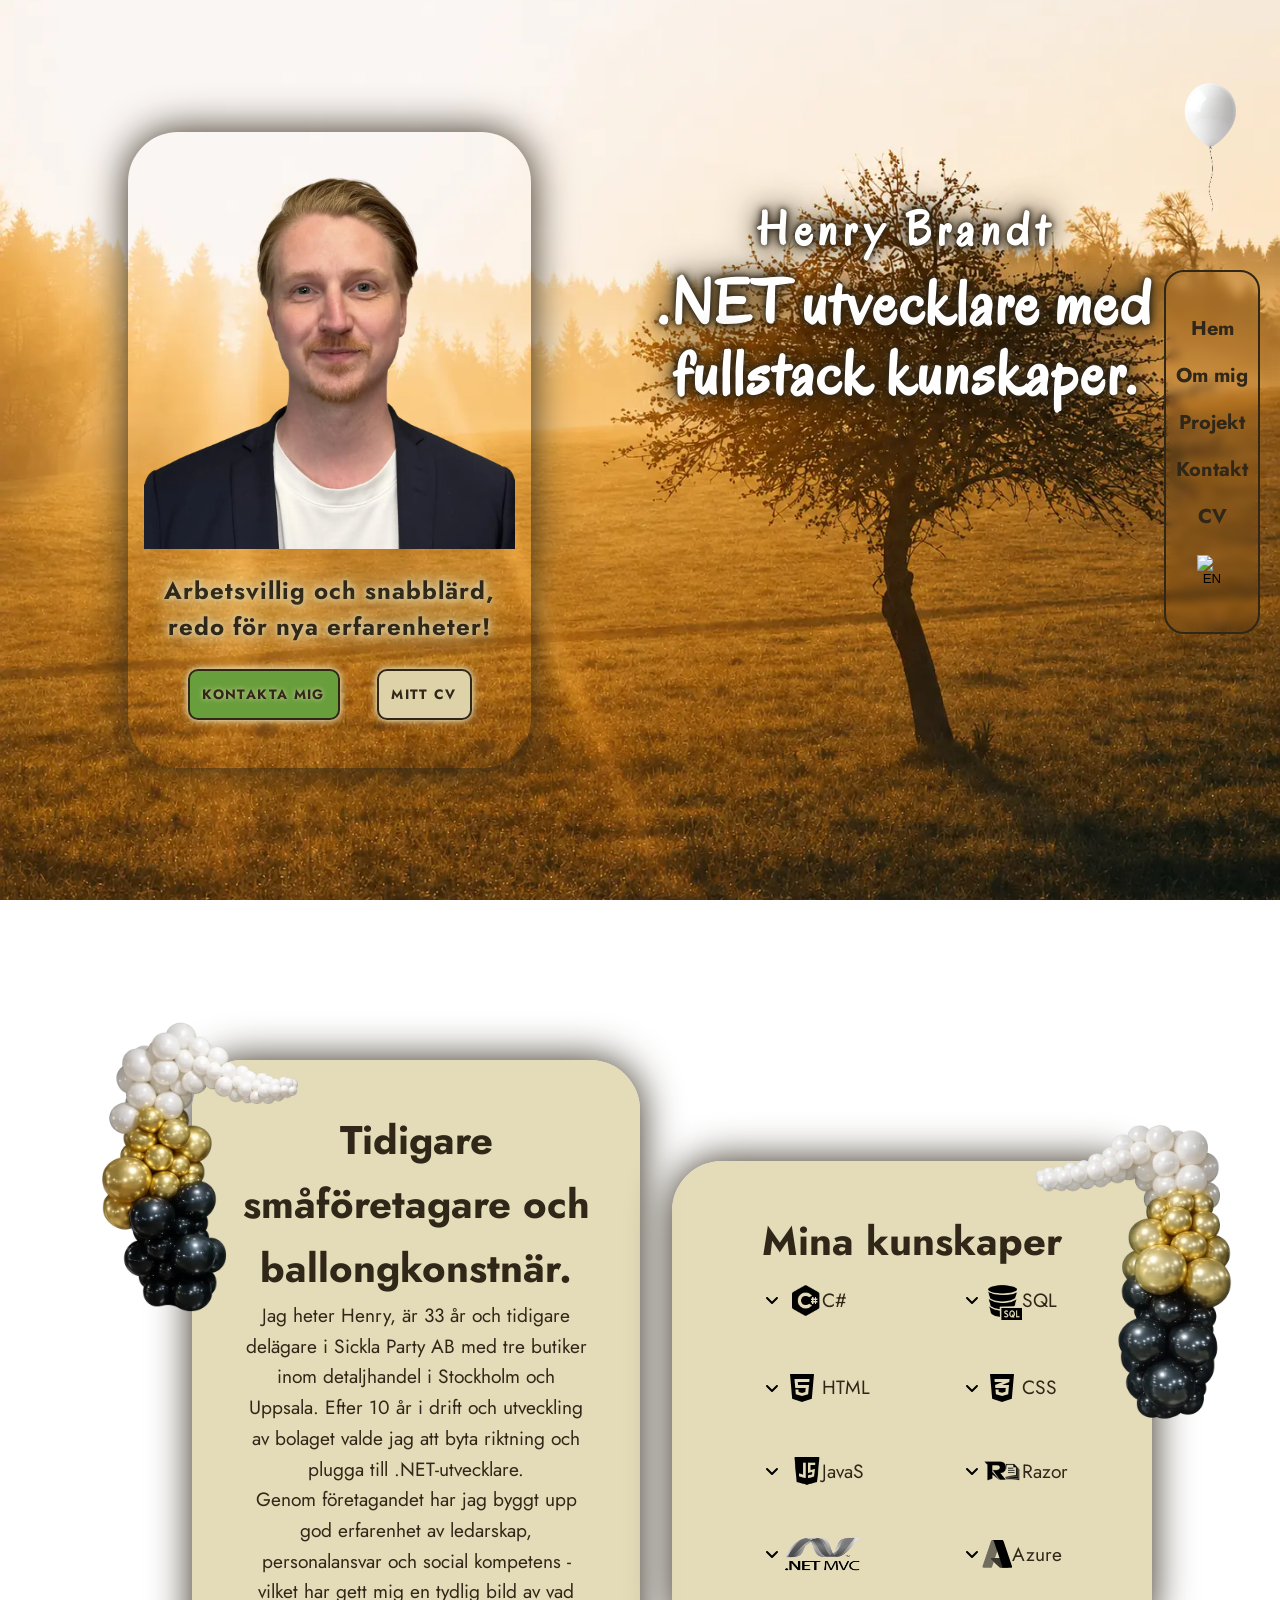
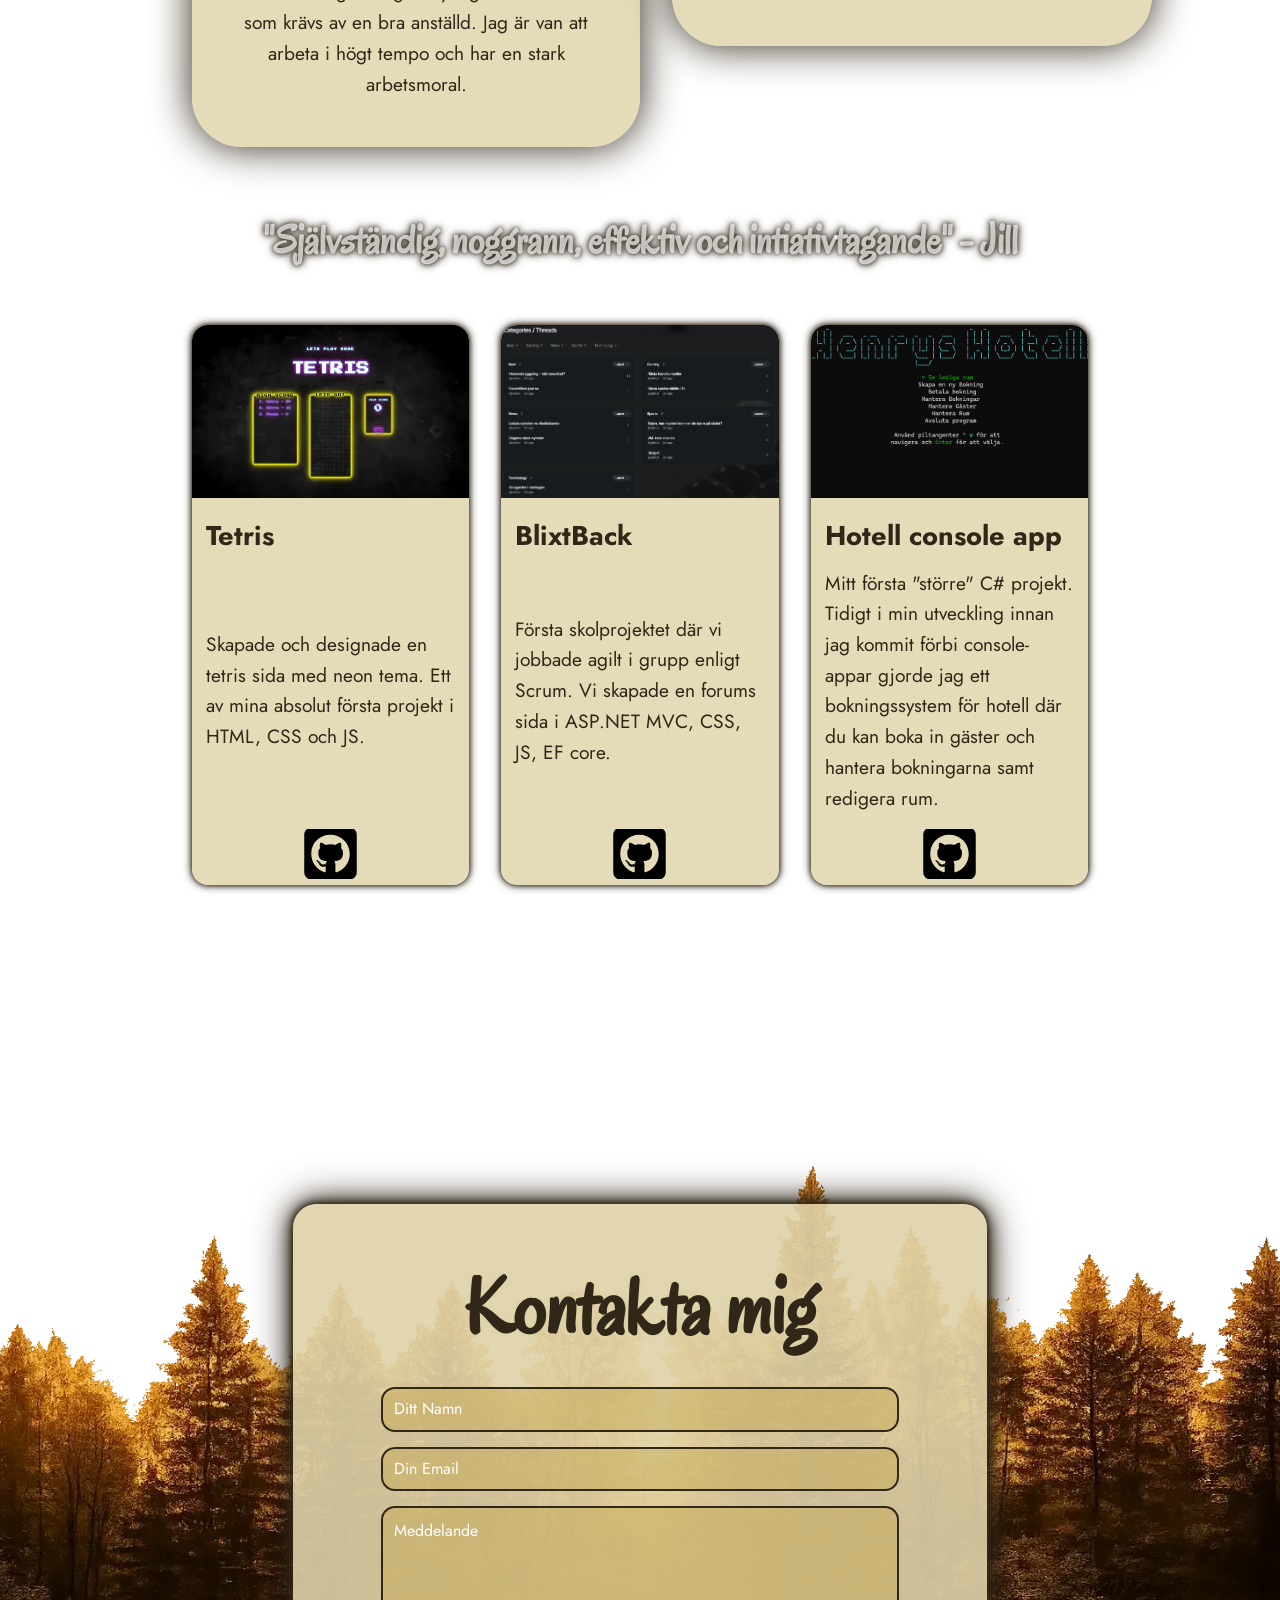
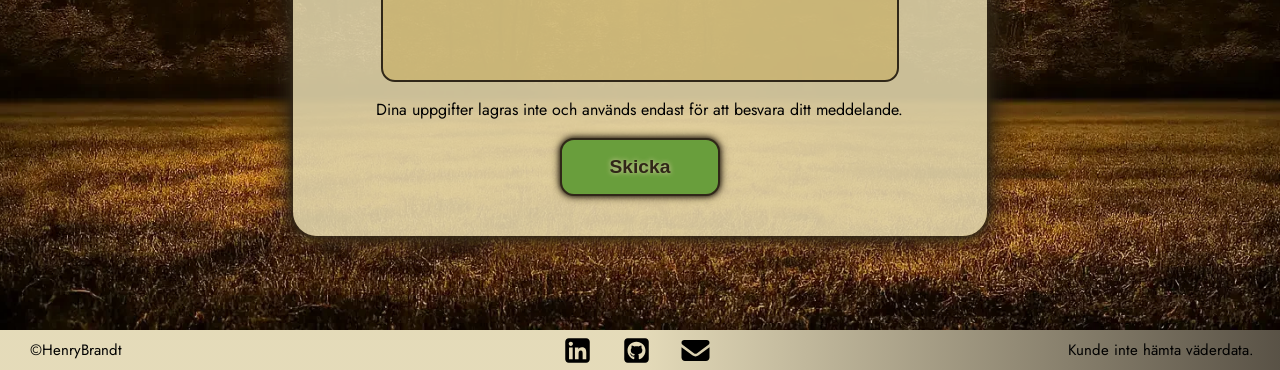
==== index.html @ e807cd8d "Feat(Projects) Add new project to the project site" ====
<!doctype html>
<html lang="en">
  <head>
    <meta charset="UTF-8" />
    <meta name="viewport" content="width=device-width, initial-scale=1.0" />
    <title>PortfolioHenryBrandt</title>
    <meta
      name="description"
      content="Webbportfolio för Henry Brandt. Här hittar du mina kunskaper inom webbutveckling, tidigare projekt, mitt CV samt ett kontaktformulär."
    />
    <link rel="preconnect" href="https://fonts.googleapis.com" />
    <link rel="preconnect" href="https://fonts.gstatic.com" crossorigin />
    <link
      rel="preload"
      as="style"
      href="https://fonts.googleapis.com/css2?family=Jost:ital,wght@0,400;0,700&family=Oregano&display=swap"
      onload="
        this.onload = null;
        this.rel = 'stylesheet';
      "
    />
    <noscript>
      <link
        href="https://fonts.googleapis.com/css2?family=Jost:ital,wght@0,400;0,700&family=Oregano&display=swap"
        rel="stylesheet"
      />
    </noscript>

    <link rel="stylesheet" href="style.css" />
  </head>
  <body>
    <!-- ======================navbar=========== -->
    <header>
      <nav class="navbar">
        <button class="hamburger" id="hamburger">
          <span></span>
          <span></span>
          <span></span>
        </button>
        <ul class="nav-links" id="nav-links">
          <li><a href="#hero" data-i18n="nav-home">Hem</a></li>
          <li><a href="#about" data-i18n="nav-about">Om mig</a></li>
          <li><a href="#projects" data-i18n="nav-projects">Projekt</a></li>
          <li><a href="#contact-me" data-i18n="nav-contact">Kontakt</a></li>
          <li><a href="resume.html" data-i18n="nav-cv">CV</a></li>
          <li>
            <button id="lang-btn">
              <img id="lang-icon" src="Images/uk.svg" alt="EN" />
            </button>
          </li>
        </ul>
      </nav>
    </header>
    <!-- =========================hero=============== -->
    <main>
      <div class="hero-container" id="hero">
        <div class="hero-left">
          <div class="profile-card">
            <img
              class="profile-pic"
              src="Images/profilbildRB.webp"
              alt="PictureOfMe"
            />

            <h3 class="profile-text" data-i18n="profile-text-1">
              Arbetsvillig och snabblärd,
            </h3>
            <h3 class="profile-text" data-i18n="profile-text-2">
              redo för nya erfarenheter!
            </h3>
            <div class="buttons">
              <a
                href="#contact-me"
                class="btn"
                id="contact-btn"
                data-i18n="contact-btn"
                >Kontakta mig</a
              >
              <a href="resume.html" class="btn" id="more" data-i18n="cv-btn"
                >Mitt CV</a
              >
            </div>
          </div>
        </div>

        <div class="hero-right">
          <div class="overlay-hero">
            <h2 class="hero-name">Henry Brandt</h2>
            <h1 class="hero-header" data-i18n="hero-header">
              .NET utvecklare med fullstack kunskaper.
            </h1>
            <img
              class="moving-pic"
              src="Images/whiteballoon.webp"
              alt="flying parachutte cat"
            />
          </div>
        </div>
      </div>

      <!-- ==============about================ -->
      <section id="about">
        <div class="top-row">
          <div class="left-about">
            <div class="about-container">
              <img
                src="Images/organicnewleft.webp"
                alt="Organic Båge"
                class="about-left-img"
              />

              <h2 class="about-header" data-i18n="about-header">
                Tidigare småföretagare och ballongkonstnär.
              </h2>
              <p class="about-text" data-i18n="about-text-1">
                Jag heter Henry, är 33 år och tidigare delägare i Sickla Party
                AB med tre butiker inom detaljhandel i Stockholm och Uppsala.
                Efter 10 år i drift och utveckling av bolaget valde jag att byta
                riktning och plugga till .NET-utvecklare.
              </p>
              <p class="about-text" data-i18n="about-text-2">
                Genom företagandet har jag byggt upp god erfarenhet av
                ledarskap, personalansvar och social kompetens - vilket har gett
                mig en tydlig bild av vad som krävs av en bra anställd. Jag är
                van att arbeta i högt tempo och har en stark arbetsmoral.
              </p>
            </div>
          </div>
          <div class="right-about">
            <div class="about-container-skills">
              <img
                src="Images/orgnicnewright.webp"
                alt="Organic Båge"
                class="about-right-img"
              />
              <h2 class="about-header" data-i18n="skills-header">
                Mina kunskaper
              </h2>
              <ul class="areas-list">
                <li>
                  <a href="#" data-target="Csharp">
                    <img
                      src="Images/angle-down-solid-full.svg"
                      alt="angel down arrow"
                      class="arrow-icon"
                    />
                    <img
                      src="Images/icons8-c-sharp-logo-100.png"
                      alt="C#-logo"
                    />
                    <span>C#</span></a
                  >
                </li>
                <li>
                  <a href="#" data-target="SQL">
                    <img
                      src="Images/angle-down-solid-full.svg"
                      alt="angel down arrow"
                      class="arrow-icon"
                    />
                    <img src="Images/icons8-sql-64.png" alt="SQL-logo" />
                    <span>SQL</span>
                  </a>
                </li>
                <li>
                  <a href="#" data-target="HTML">
                    <img
                      src="Images/angle-down-solid-full.svg"
                      alt="angel down arrow"
                      class="arrow-icon"
                    />
                    <img
                      src="Images/html5-brands-solid-full.svg"
                      alt="HTML-logo"
                      class="logo"
                    />
                    <span>HTML</span>
                  </a>
                </li>
                <li>
                  <a href="#" data-target="CSS">
                    <img
                      src="Images/angle-down-solid-full.svg"
                      alt="angel down arrow"
                      class="arrow-icon"
                    />
                    <img
                      src="Images/css3-alt-brands-solid-full.svg"
                      alt="CSS-logo"
                      class="logo"
                    />
                    <span>CSS</span>
                  </a>
                </li>
                <li>
                  <a href="#" data-target="JS">
                    <img
                      src="Images/angle-down-solid-full.svg"
                      alt="angel down arrow"
                      class="arrow-icon"
                    />
                    <img src="Images/icons8-javascript-100.png" alt="JS-logo" />
                    <span>JavaS</span>
                  </a>
                </li>
                <li>
                  <a href="#" data-target="RazorPages">
                    <img
                      src="Images/angle-down-solid-full.svg"
                      alt="angel down arrow"
                      class="arrow-icon"
                    />
                    <img
                      src="Images/RazorPagesIcon.webp"
                      alt="RazorPages-logo"
                    />
                    <span>Razor</span>
                  </a>
                </li>
                <li>
                  <a href="#" data-target="MVC">
                    <img
                      src="Images/angle-down-solid-full.svg"
                      alt="angel down arrow"
                      class="arrow-icon"
                    />
                    <img
                      src="Images/MVCbwrb.png"
                      alt="MVC-logo"
                      class="logo"
                      id="MVC"
                    />
                    <span></span>
                  </a>
                </li>
                <li>
                  <a href="#" data-target="Azure">
                    <img
                      src="Images/angle-down-solid-full.svg"
                      alt="angel down arrow"
                      class="arrow-icon"
                    />
                    <img src="Images/azure.svg" alt="Azure-logo" />
                    <span>Azure</span>
                  </a>
                </li>
              </ul>
              <div class="info-display"></div>
            </div>
          </div>
        </div>
        <div class="bottom-about">
          <h2 class="testamonials">
            "Självständig, noggrann, effektiv och intiativtagande" - Jill
          </h2>
        </div>
      </section>
      <!-- ========project====== -->

      <section id="projects">
        <div class="projects-grid">
          <div class="project-card">
            <img src="Images/tetris-site.webp" alt="Bild på tetrisapp" />
            <div class="project-info">
              <h3>Tetris</h3>
              <p data-i18n="project-tetris">
                Skapade och designade en tetris sida med neon tema. Ett av mina
                absolut första projekt i HTML, CSS och JS.
              </p>
              <a
                href="https://github.com/HenryBrandt-lgtm/Tetris"
                target="_blank"
                class="card-icon"
                ><img src="Images/git.svg" alt="gitHub Icon"
              /></a>
            </div>
          </div>

          <div class="project-card">
            <img src="Images/BB.png" alt="Projekt 2" />
            <div class="project-info">
              <h3>BlixtBack</h3>
              <p>
                Första skolprojektet där vi jobbade agilt i grupp enligt Scrum.
                Vi skapade en forums sida i ASP.NET MVC, CSS, JS, EF core.
              </p>
              <a
                href="https://github.com/HenryBrandt-lgtm/BlixthackByMordor"
                target="_blank"
                class="card-icon"
                ><img src="Images/git.svg" alt="gitHub Icon"
              /></a>
            </div>
          </div>

          <div class="project-card">
            <img src="Images/HotelHenry.png" alt="Projekt 3" />
            <div class="project-info">
              <h3>Hotell console app</h3>
              <p>
                Mitt första "större" C# projekt. Tidigt i min utveckling innan
                jag kommit förbi console-appar gjorde jag ett bokningssystem för
                hotell där du kan boka in gäster och hantera bokningarna samt
                redigera rum.
              </p>
              <a
                href="https://github.com/HenryBrandt-lgtm/HotelAppHenryBrandt"
                target="_blank"
                class="card-icon"
                ><img src="Images/git.svg" alt="gitHub Icon"
              /></a>
            </div>
          </div>
        </div>
      </section>

      <!-- ========contact================ -->
      <section id="contact-me">
        <div class="contact-container">
          <form
            action="https://formsubmit.co/628b994dd02f0f2e605fde5d60cd582c"
            method="POST"
          >
            <h2 data-i18n="contact-header">Kontakta mig</h2>
            <input
              type="text"
              name="name"
              data-i18n-placeholder="placeholder-name"
              placeholder="Ditt Namn"
              pattern="[A-Za-zÅÄÖåäö\s]+"
              title="Namnet får bara innehålla bokstäver"
              required
            />
            <input
              type="email"
              name="email"
              data-i18n-placeholder="placeholder-email"
              placeholder="Din Email"
              required
            />
            <textarea
              rows="5"
              name="Message"
              data-i18n-placeholder="placeholder-message"
              placeholder="Meddelande"
              required
            ></textarea>
            <p class="gdpr-text" data-i18n="gdpr-text">
              Dina uppgifter lagras inte och används endast för att besvara ditt
              meddelande.
            </p>
            <button type="submit" id="send-email" data-i18n="send-btn">
              Skicka
            </button>
          </form>
        </div>
      </section>
    </main>
    <!-- ====================footer================ -->
    <footer class="footer" id="site-footer">
      <p>©HenryBrandt</p>
      <div class="footer-links">
        <a
          href="https://www.linkedin.com/in/henry-brandt-07032629a"
          target="_blank"
        >
          <img
            src="Images/linkedIn.svg"
            class="footer-icon"
            alt="linedIn Icon"
          />
        </a>
        <a
          href="https://github.com/HenryBrandt-lgtm"
          class="footer-icon"
          target="_blank"
        >
          <img src="Images/git.svg" alt="gitHub Icon" />
        </a>
        <a href="#contact-me">
          <img src="Images/mail.svg" class="footer-icon" alt="Mail Icon" />
        </a>
      </div>
      <div class="weather-stuff"></div>
    </footer>
    <script src="translations.js" defer></script>
    <script src="app.js" defer></script>
  </body>
</html>
---- style.css ----
*::before,
*::after {
  -webkit-box-sizing: border-box;
  box-sizing: border-box;
}
html {
  scroll-behavior: smooth;
  overflow-x: hidden;
}
body {
  margin: 0;
  padding: 0;
  line-height: 1.6;
  overflow-x: hidden;
}

img {
  max-width: 100%;
  display: block;
}

h1,
h2,
h3,
h4,
h5,
h6,
p {
  margin: 0;
  padding: 0;
}
:root {
  --brown: #302718;
  --brown-rgb: 48, 39, 24;
  --gold: #c7ab59;
  --gold-rgb: 199, 171, 89;
  --beigeGold: #ded2a8;
  --beigeGold-rgb: 222, 210, 168;
  --white: #ffffff;
  --green: #699e3c;
}
body {
  font-family: "jost", "Century Gothic", AppleGothic, sans-serif;
  background: transparent;
  background-image: url("Images/HeroTree.webp");
  background-size: cover;
  background-attachment: fixed;
  background-position: center;
}

.hero-container {
  display: flex;
  height: 100vh;
}

.hero-left {
  width: 35%;
  display: flex;
  flex-direction: column;
  align-items: center;
  justify-content: center;
  padding-left: 10%;
  text-align: center;
}
.profile-card {
  background: transparent;
  box-shadow: 0 0 40px var(--brown);
  width: auto;
  border-radius: 50px;
  padding: 1rem;
  z-index: 2;
}

.hero-right {
  width: 65%;
  display: flex;
  align-items: flex-start;
  justify-content: center;
  padding-top: 15%;
}
.overlay-hero {
  color: var(--white);
  text-align: center;
  z-index: 2;
  width: 540px;
}
.moving-pic {
  width: 60px;
  position: fixed;
  top: 60px;
  right: 20px;
  z-index: 0;
}
.hero-header {
  position: relative;
  z-index: 2;
  color: var(--white);
  font-size: 4rem;
  margin-bottom: 1.5rem;
  letter-spacing: 2px;
  line-height: 1.1;
  text-shadow:
    0 0 5px var(--brown),
    0 0 10px var(--brown),
    0 0 20px var(--brown),
    0 0 40px var(--brown);
  font-family: "Oregano", cursive;
}

.hero-name {
  font-size: 3rem;
  letter-spacing: 2px;
  color: var(--white);
  text-shadow:
    0 0 5px var(--brown),
    0 0 10px var(--brown),
    0 0 20px var(--brown),
    0 0 40px var(--brown);
  font-family: "Oregano", cursive;
  letter-spacing: 0.4rem;
}
.profile-text {
  font-size: 1.5rem;
  color: var(--brown);
  letter-spacing: 1px;
  line-height: 1.5;
  text-shadow:
    0 0 5px var(--beigeGold),
    0 0 10px var(--beigeGold),
    0 0 20px var(--beigeGold),
    0 0 40px var(--beigeGold);
}

.profile-pic {
  width: 400px;
  height: auto;
  margin: 0 auto;
  margin-bottom: 1.5rem;
}
.btn {
  background: transparent;
  border: 2px solid var(--brown);
  color: var(--brown);
  background-color: var(--beigeGold);
  font-size: 0.85rem;
  font-weight: bold;
  letter-spacing: 0.1em;
  text-transform: uppercase;
  display: inline-block;
  padding: 0.8rem 0.8rem;
  border-radius: 10px;
  cursor: pointer;
  margin: 1rem;
  margin-top: 1.5rem;
  margin-bottom: 2rem;
  transition:
    background 0.8s,
    color 0.3s;
  box-shadow:
    0 0 5px var(--beigeGold),
    0 0 10px var(--beigeGold);
  text-decoration: none;
}
#contact-btn,
#download-btn {
  background-color: var(--green);
  color: var(--brown);
  text-shadow: 0 0 5px var(--beigeGold);
}
#contact-btn:hover,
#download-btn:hover {
  background: var(--brown);
  color: var(--beigeGold);
}
.btn:hover {
  background: var(--brown);
  color: var(--beigeGold);
  transform: translateY(-3px);
  box-shadow: 0 10px 25px var(--gold);
}

@media (max-width: 1024px) {
  .hero-container {
    flex-direction: column-reverse;
    height: auto;
    padding-top: 80px;
    align-items: center;
  }

  .hero-left,
  .hero-right {
    padding: 0;
    justify-content: center;
    align-items: center;
  }

  .hero-right {
    padding-top: 2rem;
  }

  .overlay-hero {
    width: 100%;
  }
}
@media (max-width: 480px) {
  .hero-container {
    flex-direction: column-reverse;
    height: auto;
    padding-top: 1rem;
    align-items: center;
  }

  .hero-left,
  .hero-right {
    width: 80%;
    padding: 0;
    justify-content: center;
    align-items: center;
  }

  .hero-right {
    padding-top: 2rem;
  }

  .overlay-hero {
    width: 100%;
  }

  .hero-header {
    font-size: 2.5rem;
  }

  .hero-name {
    font-size: 2rem;
  }

  .profile-pic {
    width: auto;
  }
  .profile-text {
    font-size: 1.1rem;
  }

  .moving-pic {
    display: none;
  }
  .btn {
    margin-bottom: 0.2rem;
  }
}

/* ===========navbar============ */

.navbar {
  position: fixed;
  top: 30vh;
  right: 20px;
  transform: none;
  width: auto;

  display: flex;
  flex-direction: column;
  justify-content: center;
  align-items: center;
  gap: 15px;

  padding: 20px 5px;
  z-index: 5;

  background: transparent;
  backdrop-filter: blur(5px);
  border-radius: 20px;
  border: 2px solid var(--brown);
}

.nav-links {
  list-style: none;
  display: flex;
  flex-direction: column;
  align-items: center;
  gap: 15px;
  padding: 5px;
}

.nav-links a {
  color: var(--brown);
  text-decoration: none;
  font-weight: bold;
  font-size: 20px;
  transition: 0.5s;
}

.nav-links a:hover,
#lang-btn:hover {
  color: var(--green);
}

.navbar.scrolled {
  background: rgba(var(--beigeGold-rgb), 0.6);
}

#lang-btn {
  background-color: transparent;
  border: none;
  cursor: pointer;
}
.hamburger {
  display: none;
  flex-direction: column;
  gap: 5px;
  background: none;
  border: none;
  cursor: pointer;
  padding: 5px;
}

.hamburger span {
  display: block;
  width: 25px;
  height: 3px;
  background: var(--brown);
  border-radius: 3px;
}
#lang-icon {
  margin-top: 6px;
  width: 30px;
}

@media (max-width: 1100px) {
  .hamburger {
    display: flex;
  }
  .navbar {
    padding: 10px 20px;
    width: 5%;
    top: 10px;
    left: auto;
    right: 10px;
    transform: none;
  }
  .nav-links {
    display: none;
    align-items: center;
    flex-direction: column;
    position: absolute;
    top: 30px;
    right: 0;
    width: 80px;
    font-weight: bold;
    background: rgba(var(--beigeGold-rgb), 1);
    padding: 15px;
    border-radius: 25px;
    border: 2px solid var(--brown);
    gap: 5px;
  }
  #lang-icon {
    margin-top: 0;
  }

  .nav-links.open {
    display: flex;
  }
}
/* =========about ======== */

#about {
  height: 100vh;
  display: flex;
  flex-direction: column;
  color: var(--brown);
}
.top-row {
  display: flex;
  align-items: flex-start;
  height: auto;
  margin-top: 10rem;
}
.bottom-about {
  height: 10vh;
  display: flex;
  align-items: center;
  justify-content: center;
  text-align: center;
}
.about-header {
  font-size: 2.5rem;
}

#about p {
  font-size: 1.2rem;
}
.left-about {
  padding-left: 15%;
  width: 40%;
  display: flex;
  flex-direction: column;
  align-items: center;
  justify-content: center;
  text-align: center;
  height: auto;
}
.right-about {
  padding-right: 10%;
  padding-left: 2rem;
  width: 40%;
  display: flex;
  flex-direction: column;
  align-items: center;
  justify-content: center;
  text-align: center;
  height: 100%;
}
.about-container {
  background: rgba(var(--beigeGold-rgb), 0.8);
  box-shadow: 0 0 40px var(--brown);
  width: 100%;
  border-radius: 50px;
  padding: 3rem;
  z-index: 2;
  position: relative;
  height: 100%;
  box-sizing: border-box;
  max-height: auto;
}
.about-left-img {
  position: absolute;
  left: -90px;
  top: -40px;
  width: 200px;
}
.about-container-skills {
  background: rgba(var(--beigeGold-rgb), 0.8);
  box-shadow: 0 0 40px var(--brown);
  width: 30rem;
  border-radius: 50px;
  padding: 3rem;
  z-index: 2;
  position: relative;
  box-sizing: border-box;
}
.about-container,
.about-container-skills {
  box-sizing: border-box;
}
.about-container-skills.about-container-skills .about-right-img {
  position: absolute;
  right: -80px;
  top: -40px;
  width: 200px;
}
#MVC {
  width: 500px;
}

.info-box {
  display: none;
}
.info-display {
  font-size: 1.3rem;
}
.right-about a {
  text-decoration: none;
  color: var(--brown);
  font-size: larger;
  display: flex;
  align-items: center;
  justify-content: flex-start;
  width: 100px;
  text-align: left;
  padding: 0.5rem;
}
.right-about img {
  width: 40px;
}
.areas-list {
  list-style: none;
  padding: 0;
  margin: 0 auto;
  display: grid;
  grid-template-columns: repeat(2, 1fr);
  gap: 1rem;
  width: 100%;
}

.areas-list li {
  display: flex;
  justify-content: center;
  margin-bottom: 1rem;
}
.right-about .logo {
  width: 40px;
  height: 40px;
  margin-left: 0;
}
.right-about .arrow-icon {
  width: 20px;
  height: 20px;
  transition: transform 0.3s ease;
}
.flipped {
  transform: rotate(180deg);
}
.testamonials {
  margin-top: 6rem;
  font-size: 2.5rem;
  color: rgba(255, 255, 255, 0.692);
  font-family: "Oregano", cursive;
  text-shadow:
    0 0 5px var(--brown),
    0 0 10px var(--brown);
  transition: opacity 1.5s ease;
}
@media (min-width: 1440px) {
  .about-header {
    font-size: 2.5rem;
  }
  #about p {
    font-size: 1.2rem;
  }
  .testamonials {
    font-size: 3rem;
  }
}

@media (min-width: 1920px) {
  .about-header {
    font-size: 3rem;
  }
  #about p {
    font-size: 1.4rem;
  }
  .testamonials {
    font-size: 3rem;
  }
}

@media (max-width: 1024px) {
  #about {
    flex-direction: column;
    height: auto;
    padding-top: 0;
    align-items: center;
  }
  .top-row {
    flex-direction: column;
    align-items: center;
    height: auto;
    width: 80%;
    margin-top: 0;
  }

  .left-about,
  .right-about {
    width: 80%;
    height: auto;
    padding: 0;
    margin-top: 2rem;
    margin-bottom: 2rem;
  }
}

@media (max-width: 480px) {
  #about {
    height: auto;
    padding-top: 40px;
  }
  .top-row {
    display: flex;
    flex-direction: column;
  }
  .about-header {
    font-size: 2rem;
  }
  .left-about,
  .right-about {
    padding: 0;
    margin-bottom: 2rem;
    padding: 0;
    box-sizing: border-box;
  }

  .about-left-img,
  .about-right-img {
    display: none;
  }
  .testamonials {
    margin-top: 1rem;
    font-size: 2.5rem;
  }
  @media (max-width: 480px) {
    .about-container,
    .about-container-skills {
      max-height: none;
      padding: 1.5rem;
    }
  }
}

/* ========projects============ */
#projects {
  min-height: 90vh;
  display: flex;
  align-items: center;
  padding-bottom: 20px;
}
.projects-grid {
  width: 70%;
  margin: 0 auto;
  display: grid;
  grid-template-columns: repeat(3, 1fr);
  gap: 2rem;
  z-index: 2;
}

.project-card {
  border-radius: 16px;
  overflow: hidden;
  background: rgba(var(--beigeGold-rgb), 0.8);
  box-shadow:
    0 0 5px var(--brown),
    0 0 10px var(--brown);
  display: flex;
  flex-direction: column;
  height: 100%;
}
.project-card img {
  width: 100%;
  aspect-ratio: 16 / 10;
  display: block;

  object-fit: cover;
  margin: 0 auto;
}
.card-icon {
  display: inline-block;
  padding: 6px;
  transition:
    transform 0.3s ease,
    filter 0.3s ease;
}
.card-icon img {
  width: 75px;
  height: 50px;
}
.card-icon:hover {
  transform: translateY(-4px);
  filter: drop-shadow(0 0 6px var(--green));
}

.project-info {
  padding-top: 1rem;
  width: 90%;
  display: flex;
  flex-direction: column;
  gap: 0.6rem;
  margin: 0 auto;
  flex-grow: 1;
  justify-content: space-between;
}

.project-info h3 {
  color: var(--brown);
  font-size: 1.7rem;
}
.project-info a {
  align-self: center;
  text-align: center;
  width: auto;
  font-size: 0.8rem;
}

.project-info p {
  color: var(--brown);
  font-size: 1.2rem;
}

@media (max-width: 1024px) {
  .projects-grid {
    width: 80%;
    grid-template-columns: repeat(2, 1fr);
  }
  .card-icon img {
    filter: drop-shadow(0 0 4px var(--green));
  }
}
@media (max-width: 768px) {
  .projects-grid {
    grid-template-columns: 1fr;
  }
  @keyframes pulseGreen {
    0%,
    100% {
      filter: drop-shadow(0 0 4px var(--green));
    }
    50% {
      filter: drop-shadow(0 0 6px var(--green))
        drop-shadow(0 0 12px var(--green));
    }
  }

  .card-icon img {
    animation: pulseGreen 3s ease-in-out infinite;
  }
}
@media (max-width: 480px) {
  #projects {
    height: auto;
    padding: 80px 0 0;
  }

  .projects-grid {
    width: 80%;
    grid-template-columns: 1fr;
  }
}

/* ============contact========== */

#contact-me {
  display: flex;
  height: 100vh;
  background-image: url("Images/footertreeline.webp");
  background-size: cover;
  background-position: center;
  justify-content: center;
  align-items: center;
}
.contact-container {
  width: 80%;
  display: flex;
  justify-content: center;
  align-items: center;
  padding-top: 5rem;
  z-index: 3;
}
.contact-container h2 {
  color: var(--brown);
  font-size: 5rem;
  font-family: "Oregano", cursive;
  text-shadow:
    0 0 5px var(--beigeGold),
    0 0 10px var(--beigeGold);
}

form {
  background: rgba(var(--beigeGold-rgb), 0.9);
  width: 60%;
  height: 50%;
  border-radius: 24px;
  padding: 40px;

  display: flex;
  flex-direction: column;
  align-items: center;
  gap: 15px;

  box-shadow:
    0 0 5px var(--brown),
    0 0 10px var(--brown),
    0 0 20px var(--brown),
    0 0 40px var(--brown);
}

form input,
form textarea {
  width: 80%;

  padding: 0.7rem;

  border-radius: 14px;

  background: rgba(var(--gold-rgb), 0.5);
  border: 2px solid var(--brown);
  color: var(--brown);

  font-size: 1rem;

  transition: 0.3s ease;
}
form textarea {
  height: 150px;
  resize: none;
  font-family: "jost", "Century Gothic", AppleGothic, sans-serif;
  font-size: 1rem;
}

form input::placeholder,
form textarea::placeholder {
  color: var(--white);
  font-family: "jost", "Century Gothic", AppleGothic, sans-serif;
  font-size: 1rem;
}

form input:focus,
form textarea:focus {
  background: rgba(var(--beigeGold-rgb), 0.8);

  transform: translateY(-2px);

  box-shadow: 0 0 0 2px var(--green);
}

#send-email {
  padding: 16px;
  width: 10rem;
  border-radius: 14px;

  background-color: var(--green);
  color: var(--brown);
  text-shadow: 0 0 5px var(--beigeGold);
  font-size: 1.2rem;
  font-weight: bold;
  border: 2px solid var(--brown);

  cursor: pointer;

  box-shadow:
    0 0 5px var(--brown),
    0 0 10px var(--brown);
}

#send-email:hover {
  transform: translateY(-3px);

  box-shadow: 0 10px 25px var(--gold);
}
@media (max-width: 1024px) {
  #contact-me {
    height: auto;
    margin-top: 0;
  }
  .contact-container {
    width: 80%;
    padding-top: 5rem;
    margin-bottom: 2rem;
  }

  .contact-container h2 {
    font-size: 5rem;
  }

  form {
    width: 80%;
  }
}

@media (max-width: 480px) {
  .contact-container {
    width: 80%;
    height: auto;
    padding-top: 3rem;
    padding-bottom: 2rem;
  }
  form {
    padding: 28px;
    width: 100%;
  }

  .gdpr-text {
    font-size: 0.8rem;
  }

  .contact-container h2 {
    font-size: 3rem;
  }
}

/* ==========footer=========== */

#site-footer {
  box-sizing: border-box;
  z-index: 4;
  height: 2.5rem;
  bottom: 0px;
  width: 100%;
  display: flex;
  justify-content: space-between;
  align-items: center;
  padding-left: 30px;
  background: linear-gradient(
    to right,
    rgba(var(--beigeGold-rgb), 0.8),
    rgba(var(--beigeGold-rgb), 0.8),
    rgba(var(--brown-rgb), 0.8)
  );
}

#site-footer p {
  font-size: 15px;
  padding-right: 26px;
}
.footer-icon:hover {
  transform: translateY(-2px);
  filter: drop-shadow(0 0 6px var(--green));
}

.footer-links {
  display: flex;
  align-items: center;
  gap: 24px;
  margin-left: 3.5rem;
}
.footer-icon {
  width: 35px;
}

.cityDisplay,
.tempDisplay {
  color: var(--beigeGold);
}
@media (max-width: 1024px) {
  #site-footer {
    gap: 8px;
    padding: 10px;
    text-align: center;
  }
}

@media (max-width: 480px) {
  #site-footer {
    gap: 8px;
    padding: 10px;
    text-align: center;
  }
  .footer-links {
    gap: 24px;
    margin-left: 1rem;
  }

  #site-footer p {
    font-size: 10px;
    padding-right: 0;
  }
}
/* ===========resume======== */
.resume-page {
  display: flex;
  flex-direction: column;
  align-items: center;
  justify-content: center;
  width: 100%;
}
.resume {
  margin-top: 4rem;
  display: flex;
  flex-direction: column;
  align-items: center;
  justify-content: center;
  width: 80%;
  position: relative;
}

.resume-img {
  width: 60%;
  box-shadow:
    0 0 5px var(--brown),
    0 0 10px var(--brown),
    0 0 20px var(--brown),
    0 0 40px var(--brown);
}
.resume-btns {
  display: flex;
  position: absolute;
  flex-direction: row;
  align-items: center;
  justify-content: center;
  bottom: -7%;
  gap: 30%;
  z-index: 2;
  min-width: 140px;
  white-space: nowrap;
}
.resume-btns .btn {
  font-size: clamp(0.6rem, 1.2vw, 0.85rem); /* skalas automatiskt */
  padding: clamp(0.4rem, 1vw, 0.8rem);
}
@media (max-width: 1024px) {
  .resume-btns {
    gap: 4rem;
  }

  .resume-img {
    width: 80%;
  }
}
@media (max-width: 480px) {
  .resume {
    width: 90%;
  }

  .resume-img {
    width: 100%;
  }
  .btn {
    margin: 0.2rem;
    margin-bottom: 1.5rem;
    font-size: 0.4rem;
  }

  .resume-btns {
    gap: 9rem;
    margin: 0;
    bottom: -3%;
    min-width: none;
  }
  .resume a {
    margin-top: 2rem;
  }
}
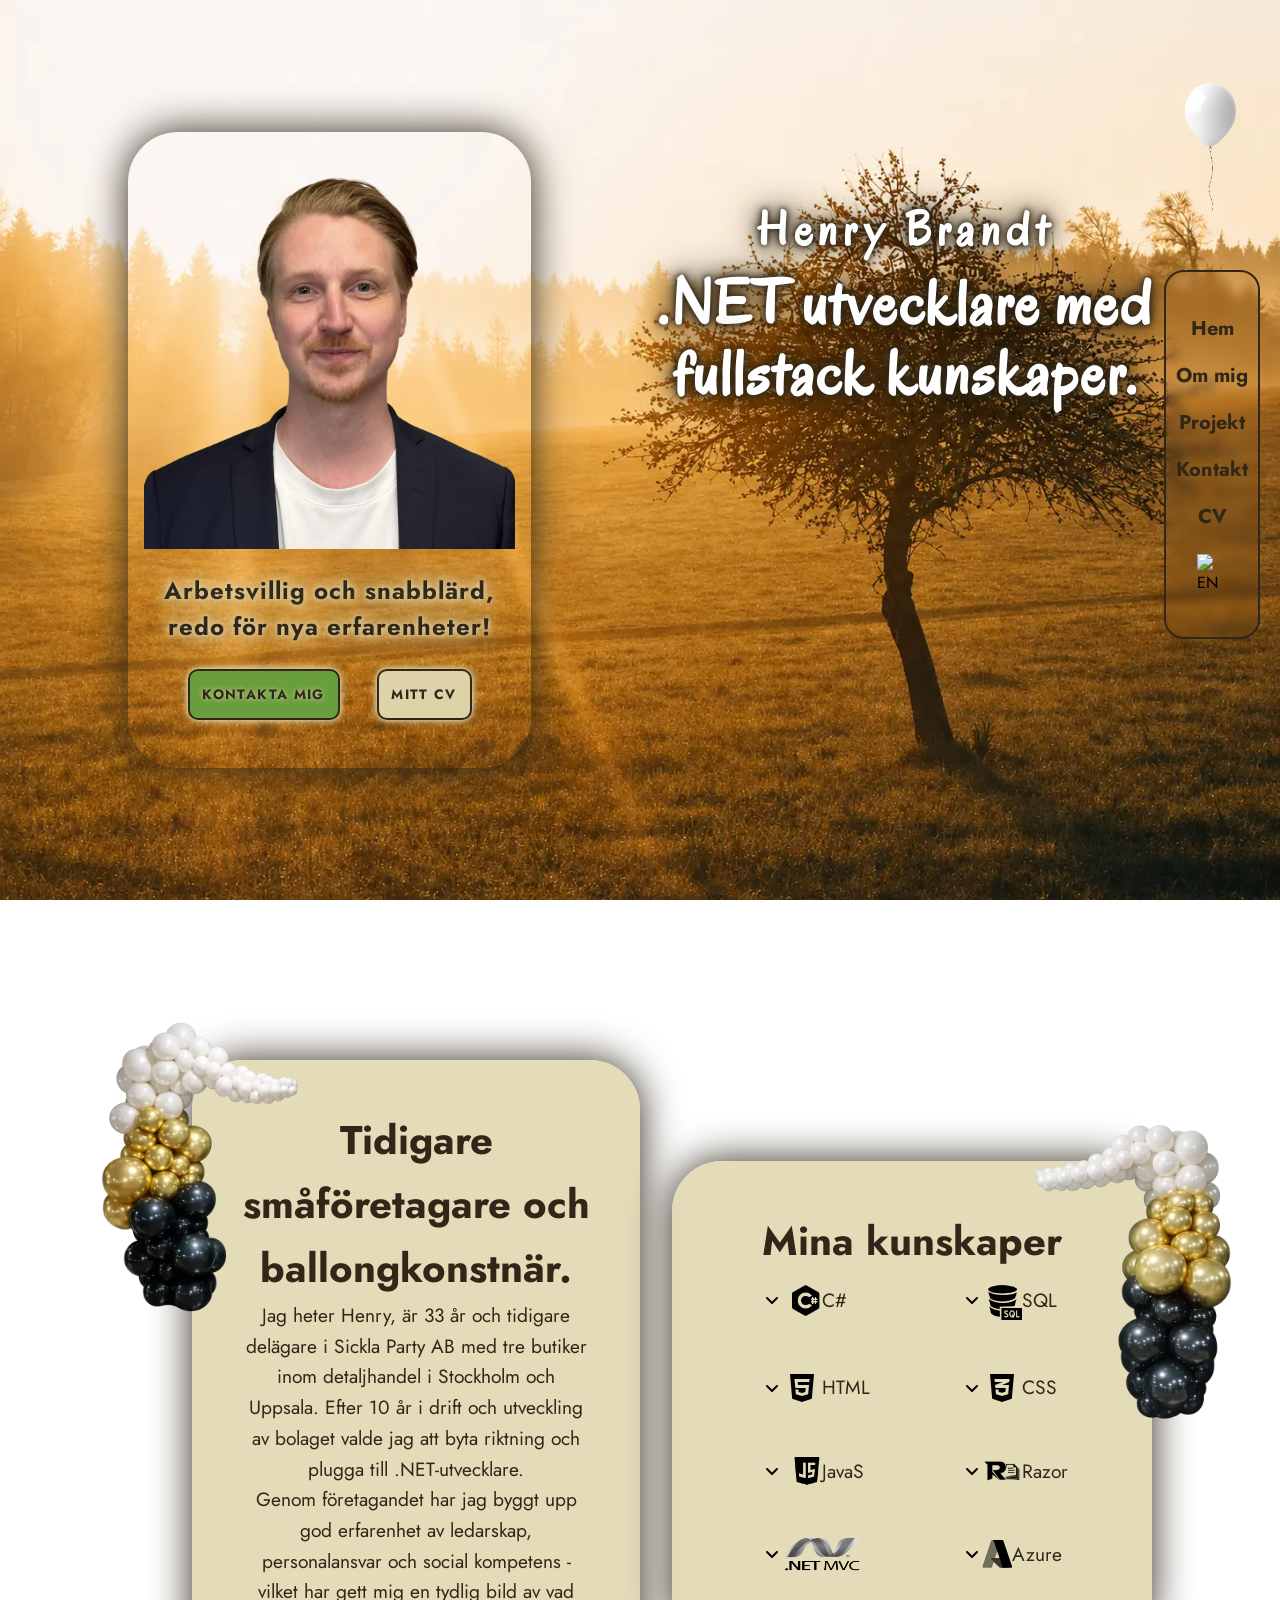
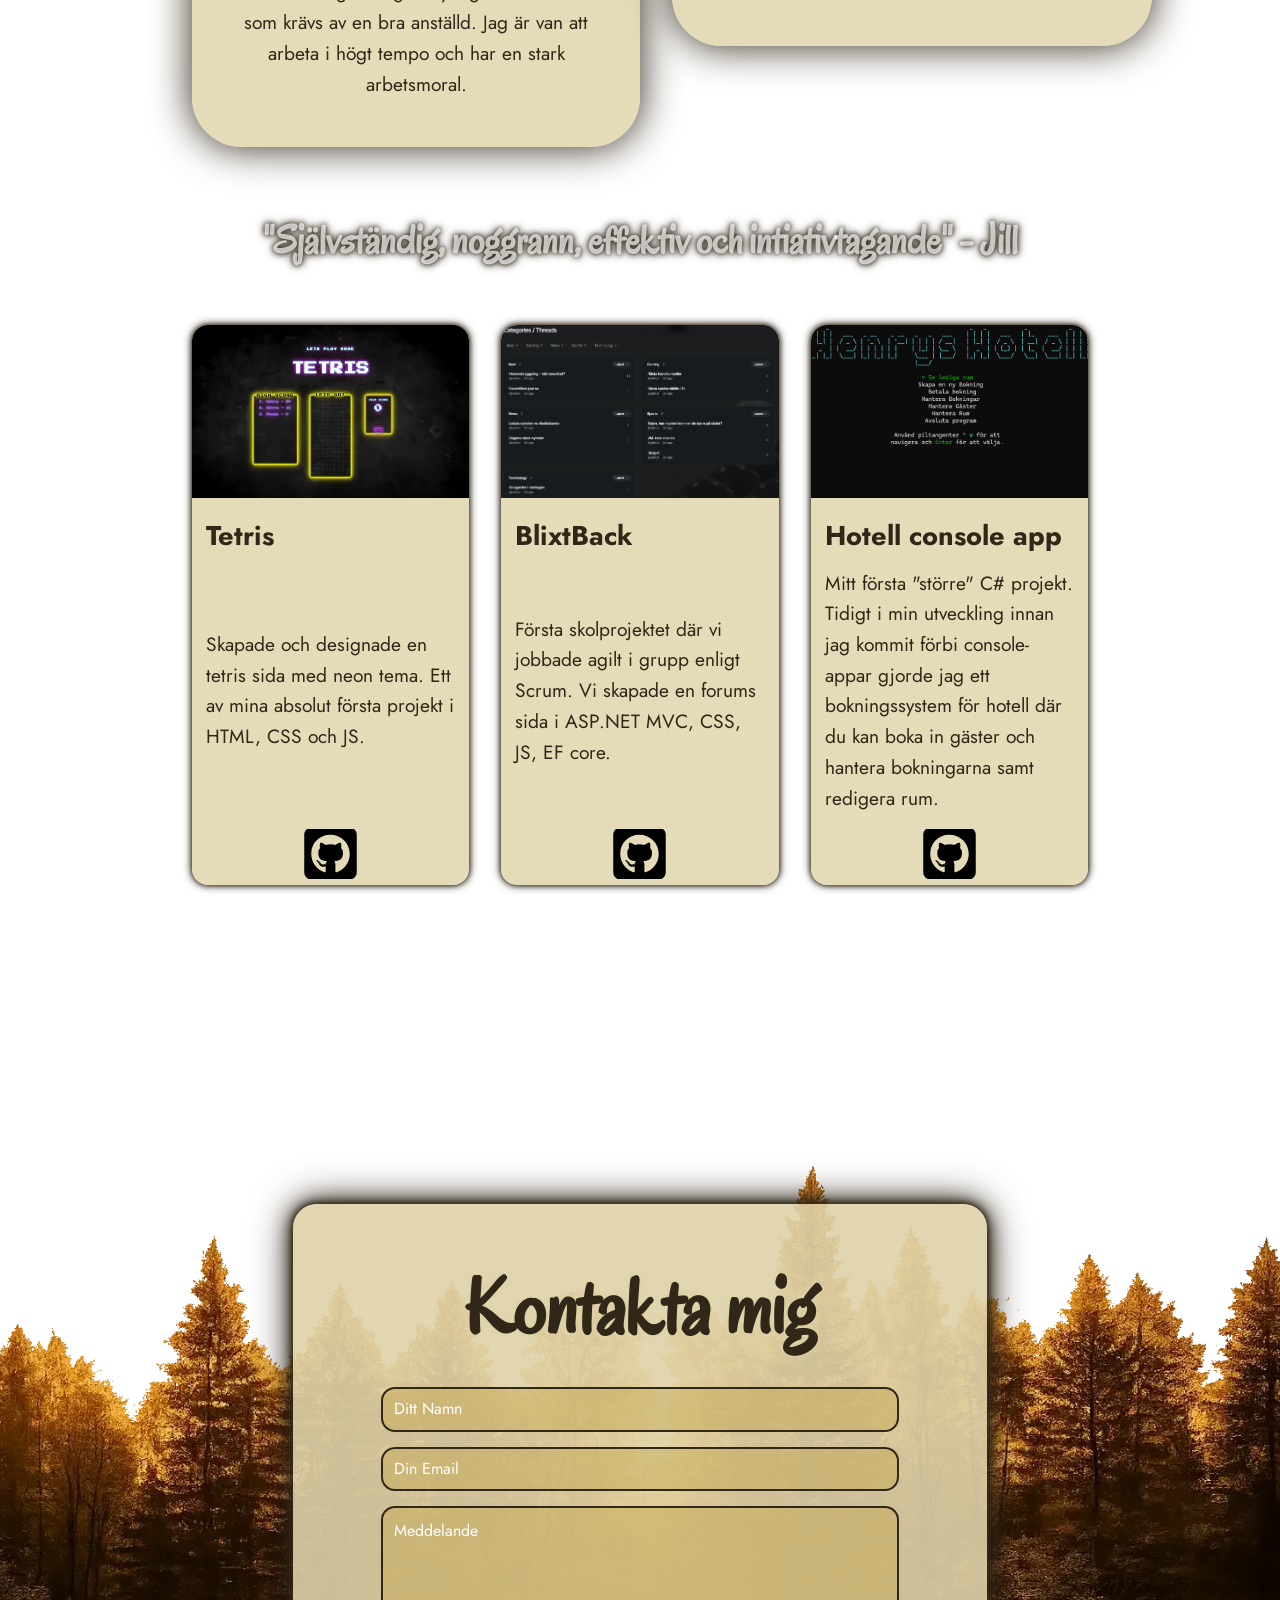
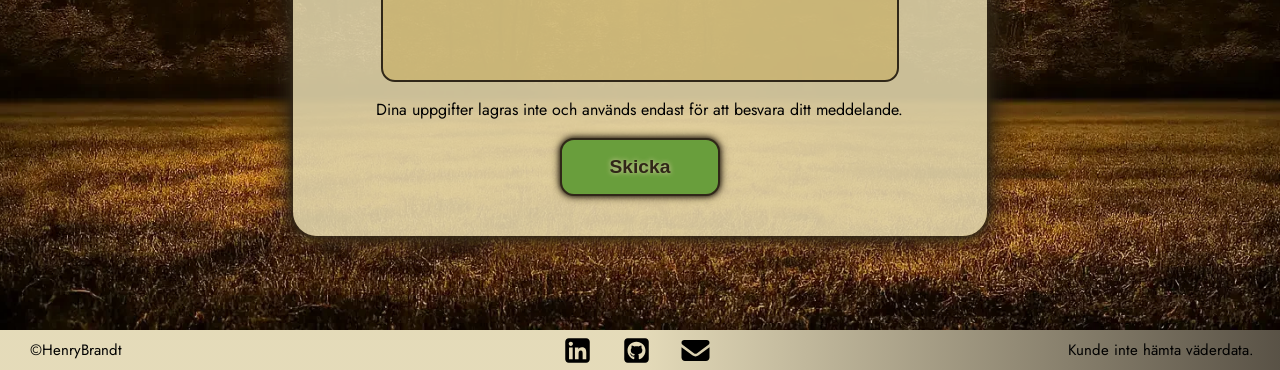
==== commit 5f515e85: "lang icon bugg" ====
--- a/index.html
+++ b/index.html
@@ -44,9 +44,7 @@
           <li><a href="#contact-me" data-i18n="nav-contact">Kontakt</a></li>
           <li><a href="resume.html" data-i18n="nav-cv">CV</a></li>
           <li>
-            <button id="lang-btn">
-              <img id="lang-icon" src="Images/uk.svg" alt="EN" />
-            </button>
+            <img id="lang-icon" src="./Images/uk.svg" alt="EN" />
           </li>
         </ul>
       </nav>
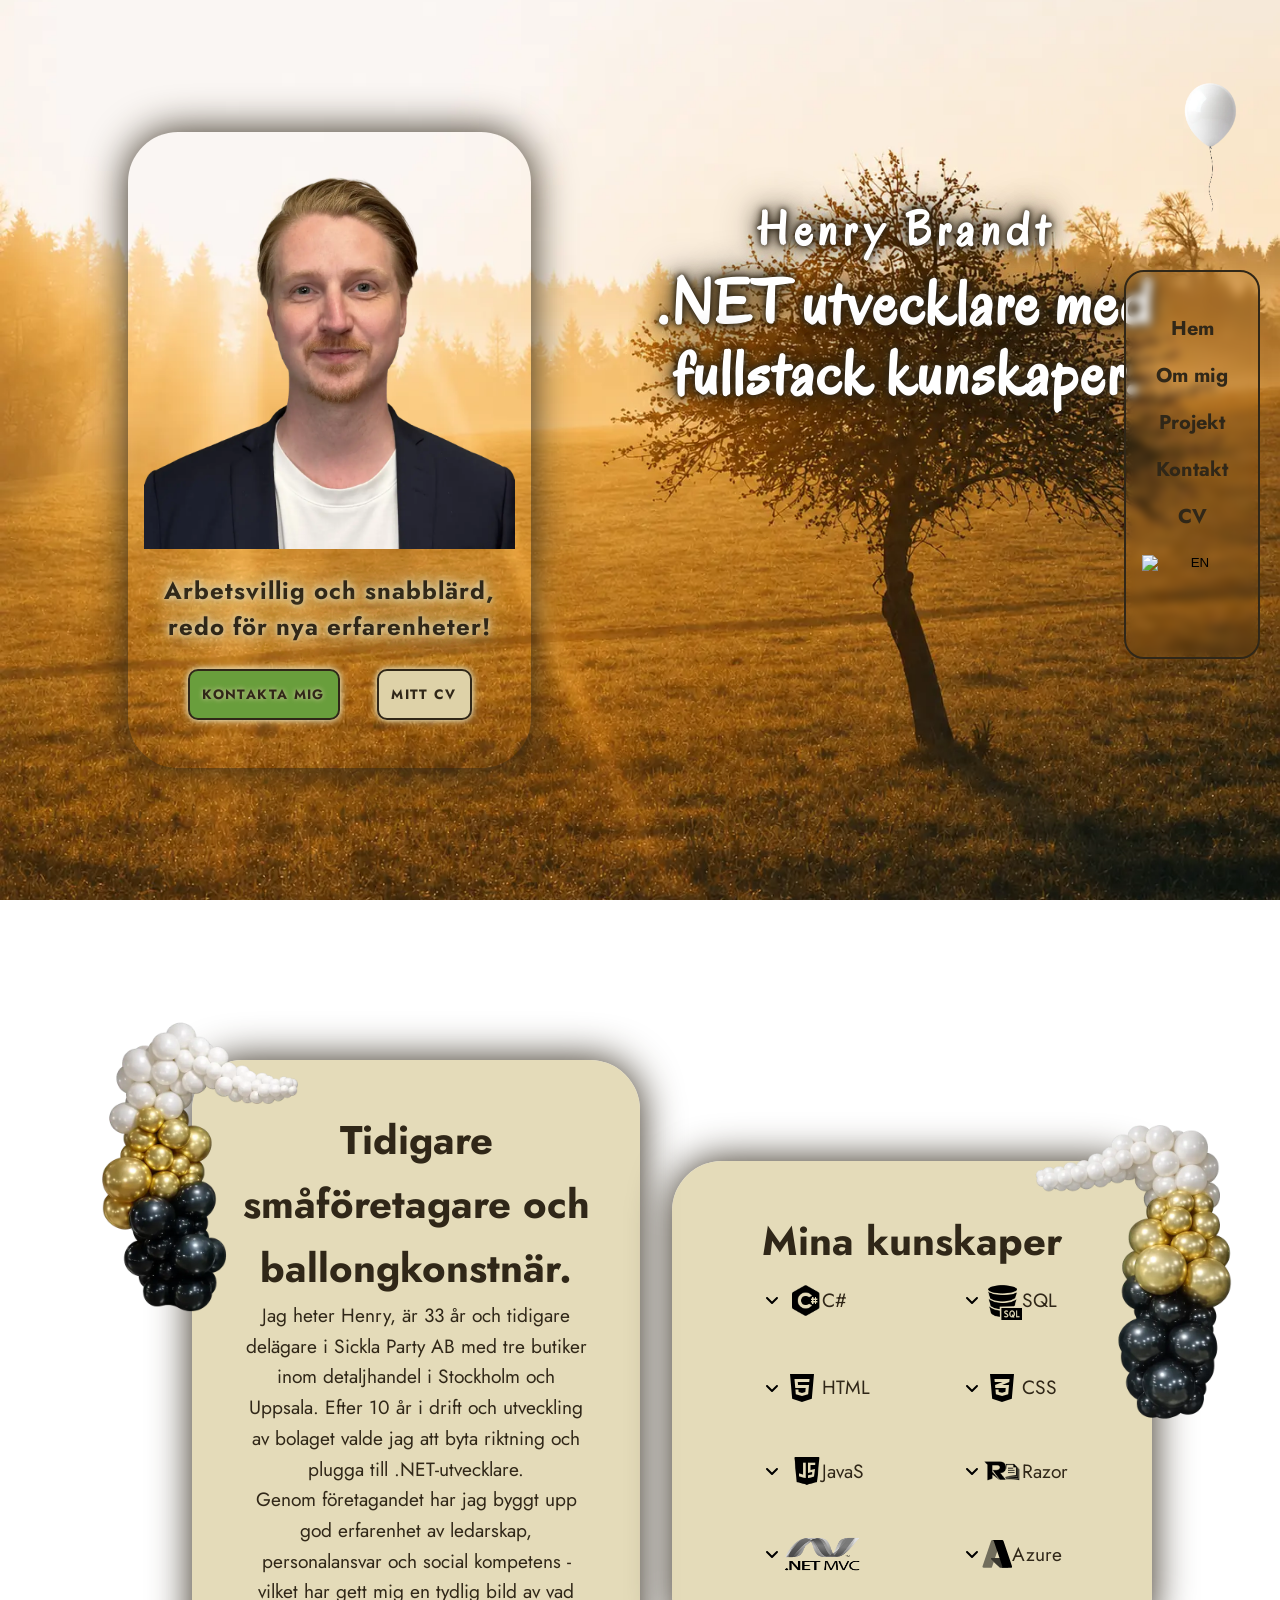
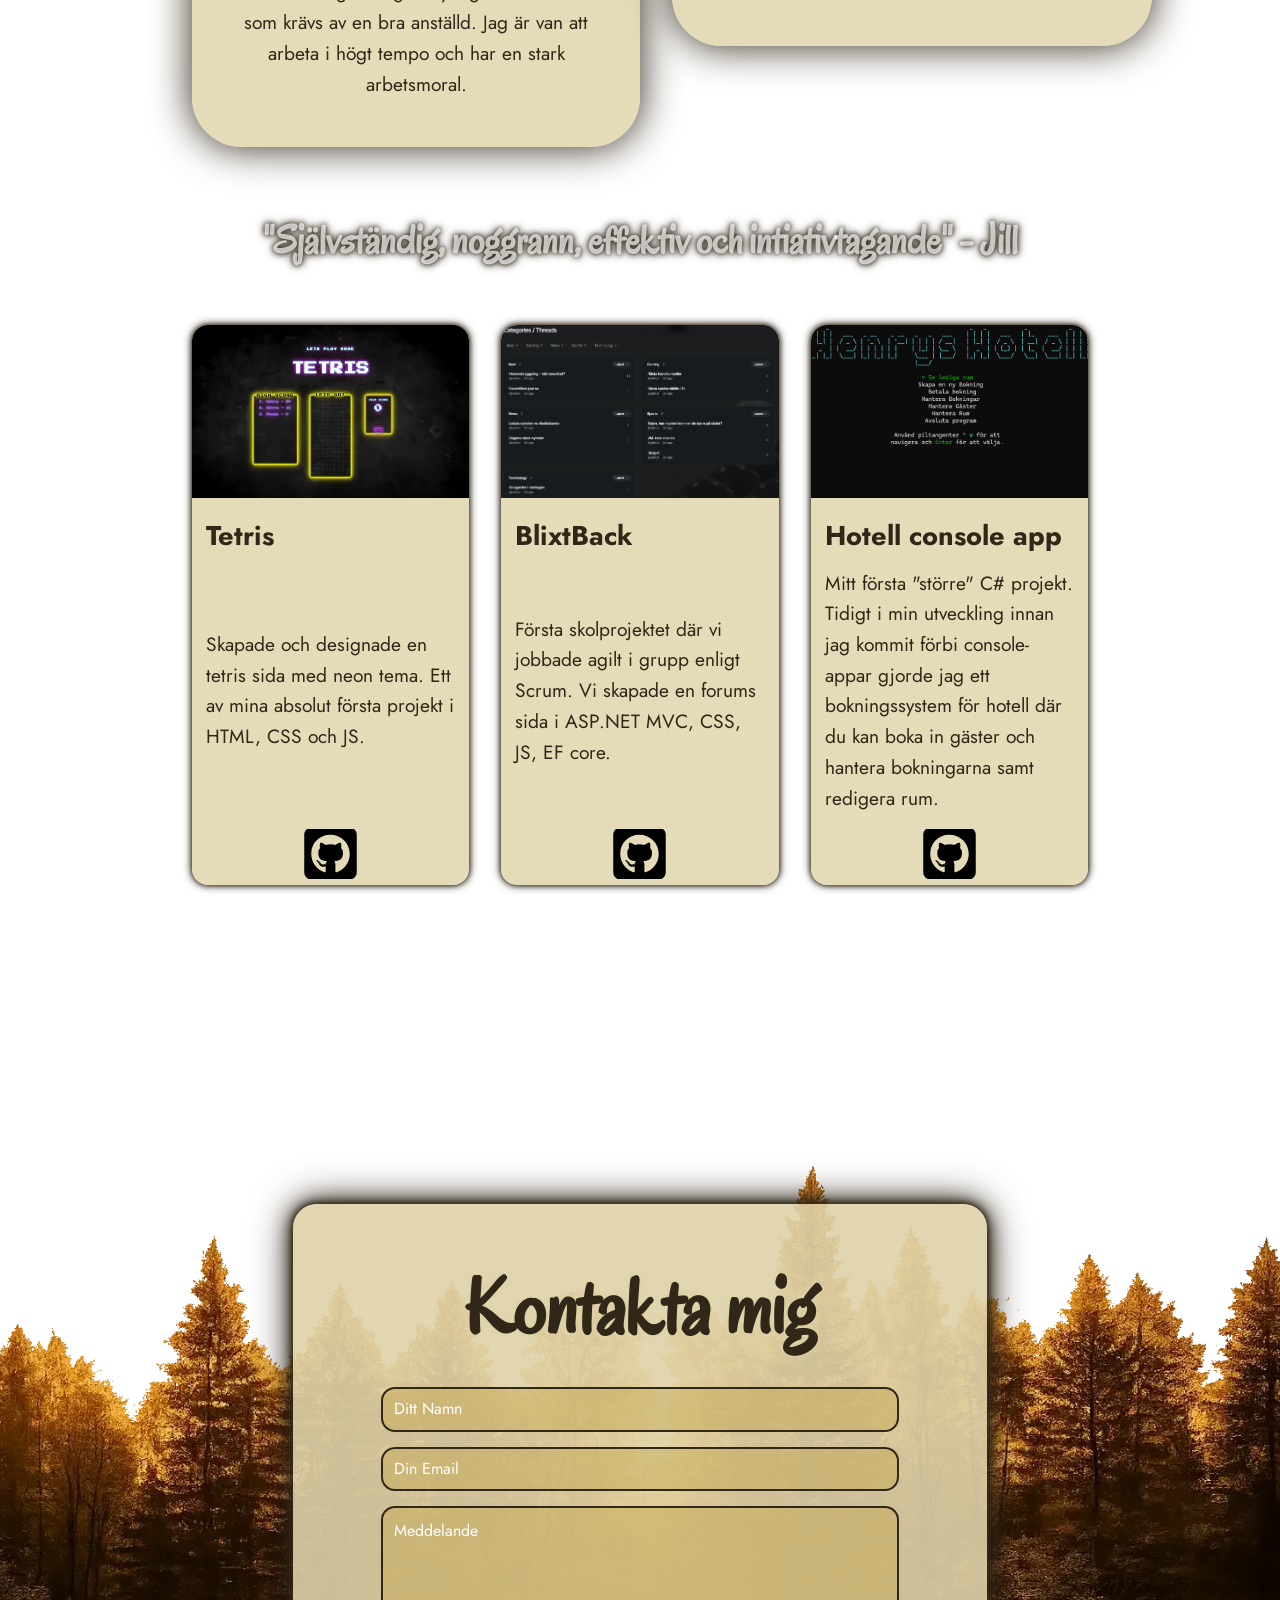
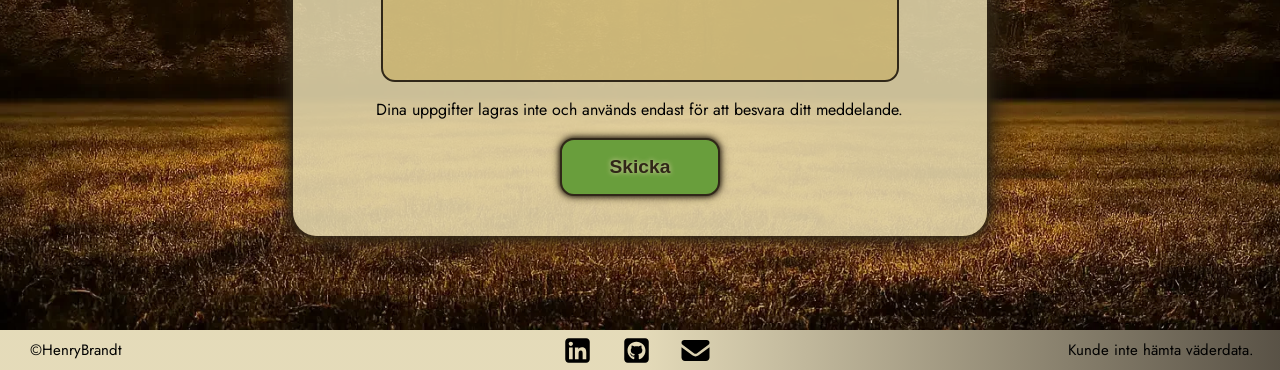
==== commit f12c55b1: "lang icon bugg fix" ====
--- a/index.html
+++ b/index.html
@@ -44,7 +44,14 @@
           <li><a href="#contact-me" data-i18n="nav-contact">Kontakt</a></li>
           <li><a href="resume.html" data-i18n="nav-cv">CV</a></li>
           <li>
-            <img id="lang-icon" src="./Images/uk.svg" alt="EN" />
+            <button id="lang-btn">
+              <img
+                id="lang-icon"
+                src="Images/uk.svg"
+                alt="EN"
+                style="width: 100px; height: 60px"
+              />
+            </button>
           </li>
         </ul>
       </nav>
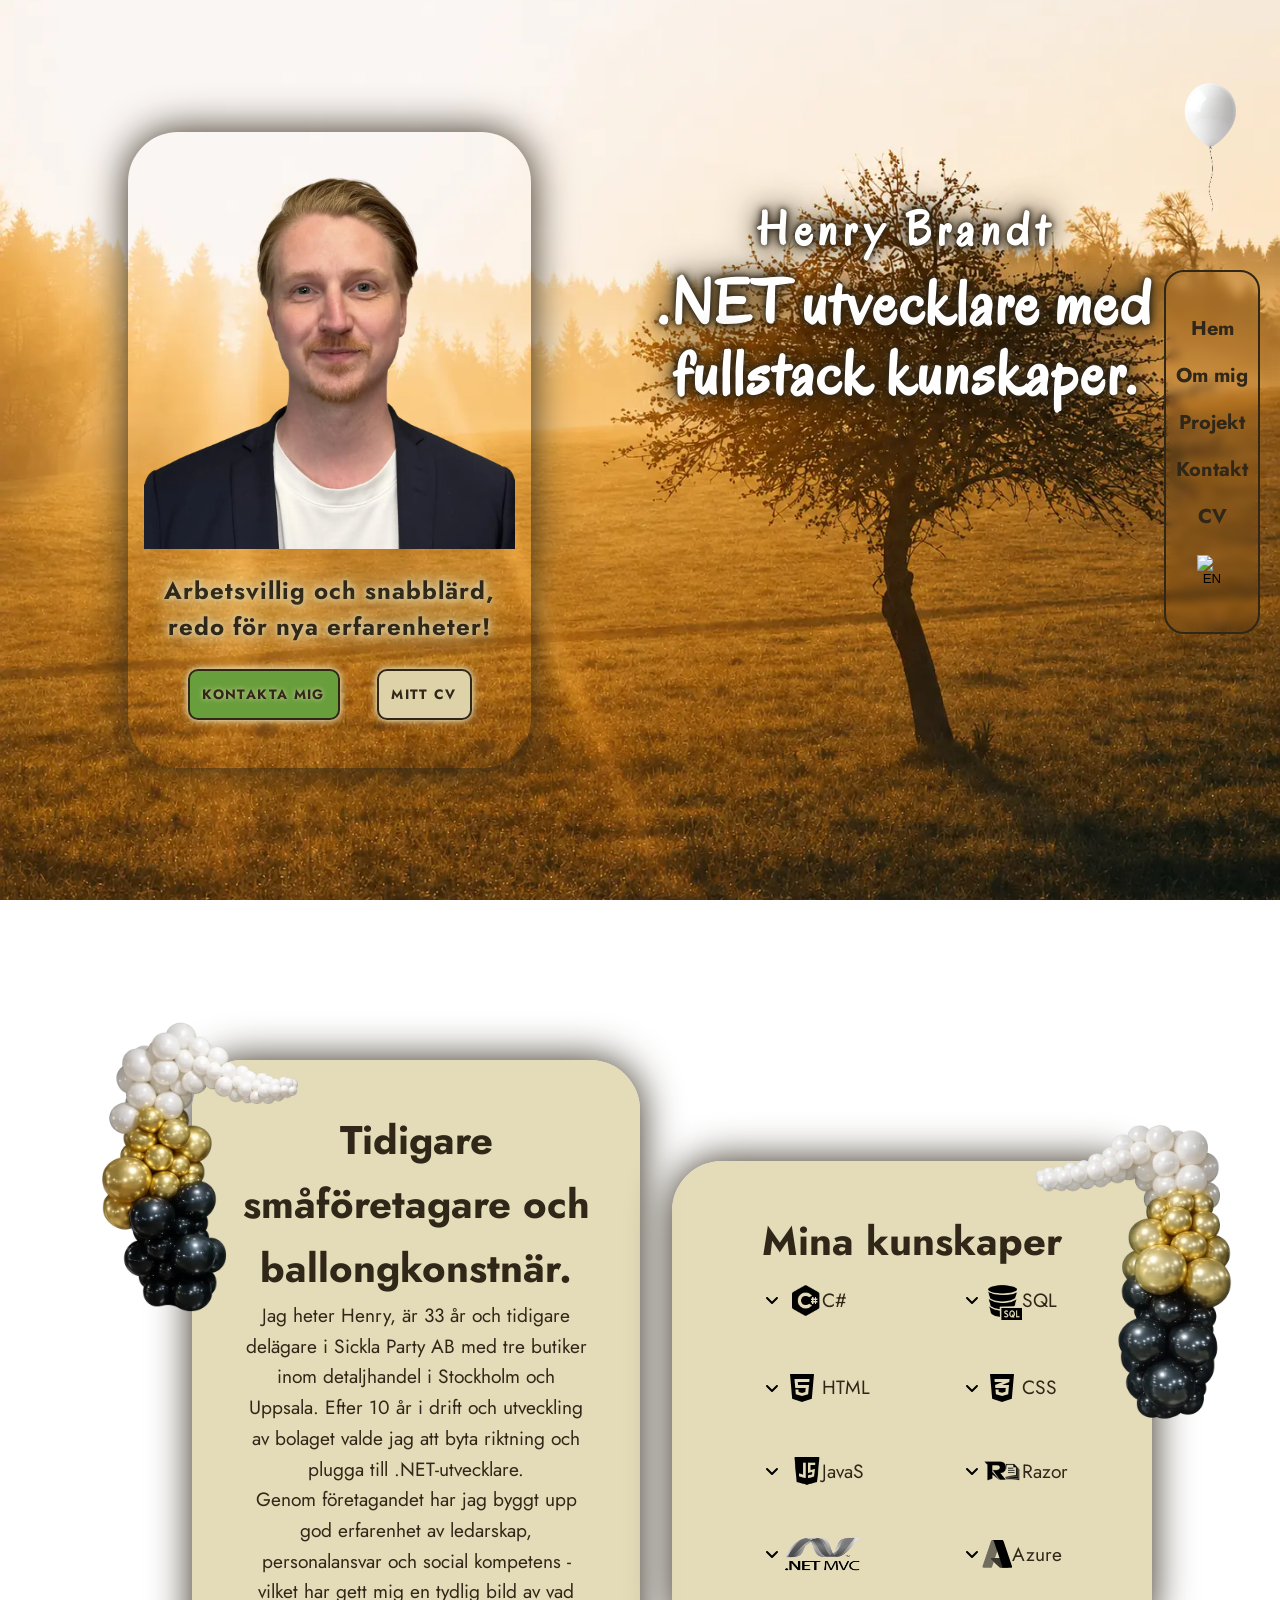
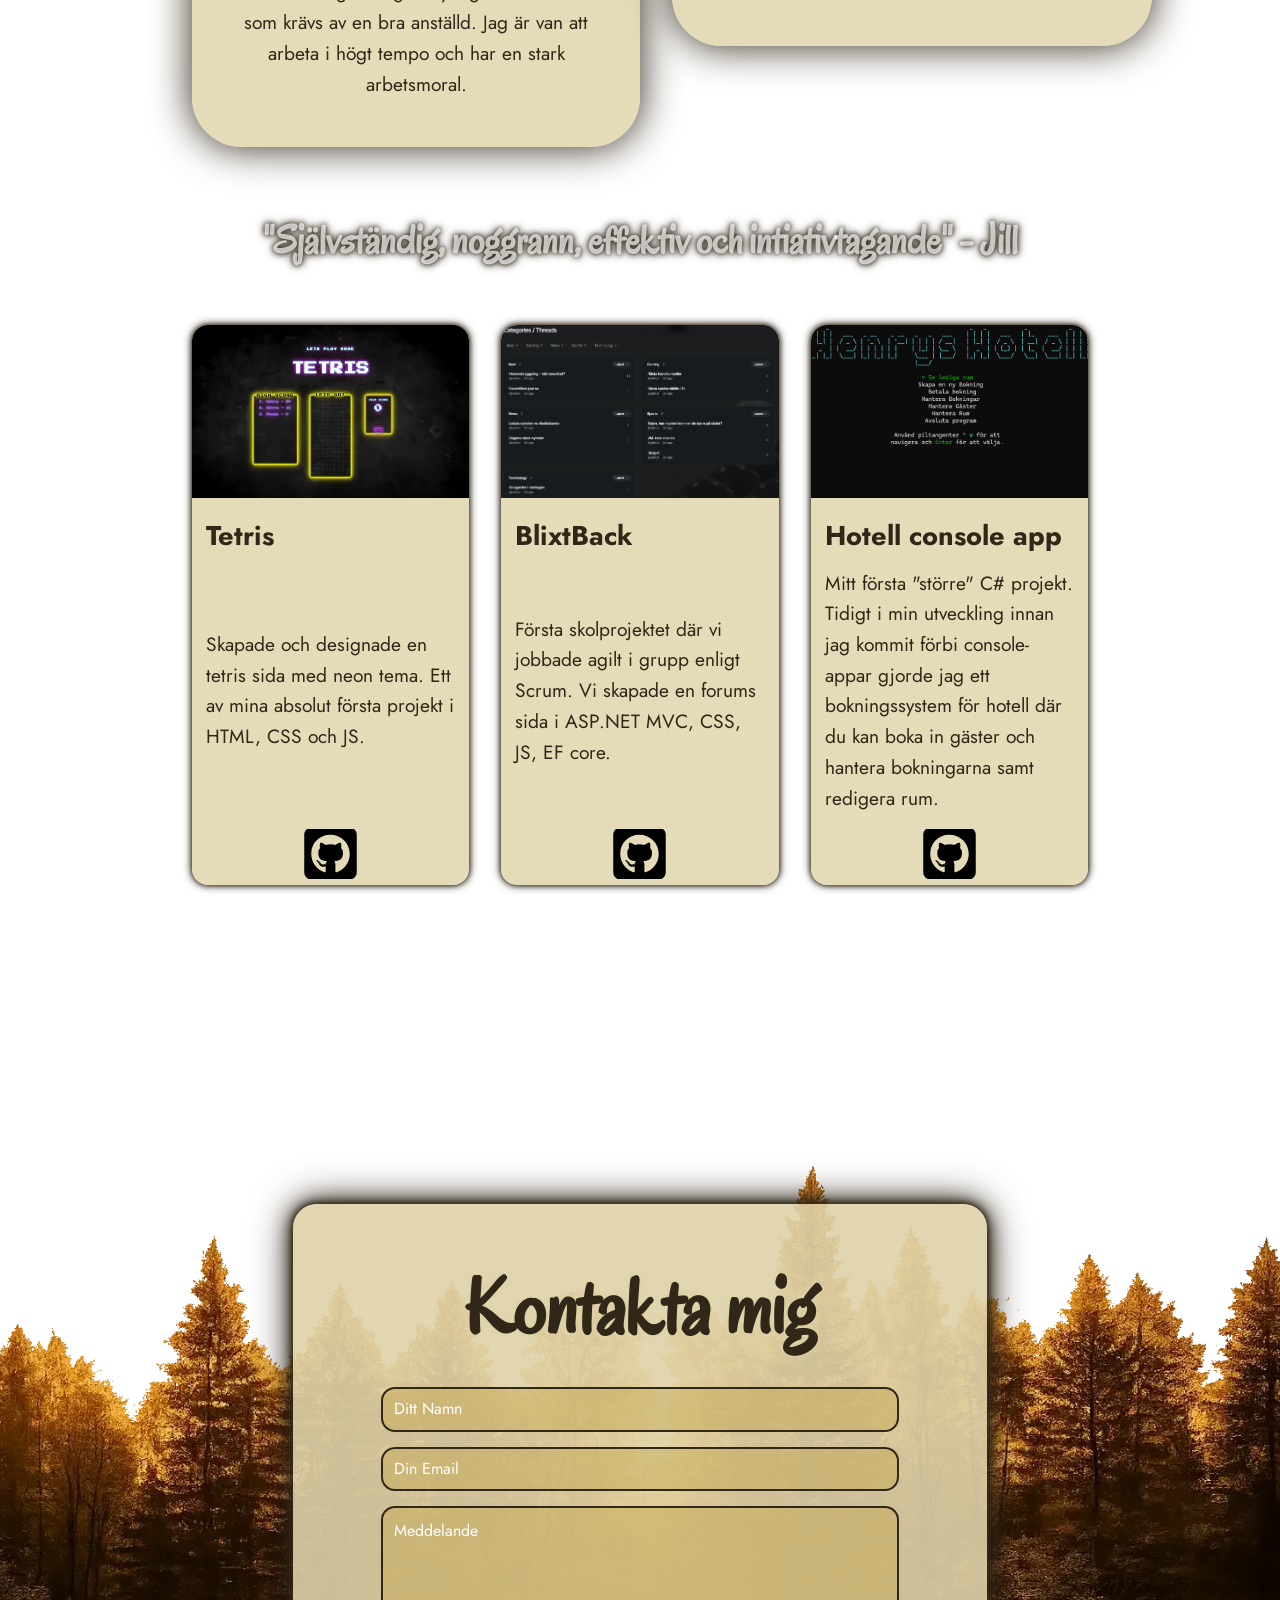
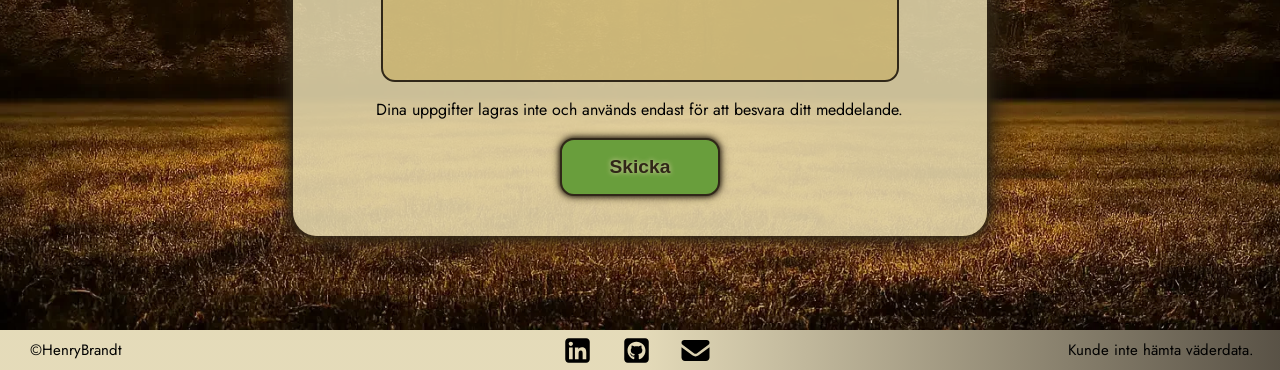
==== commit 1f252a49: "Lang btn fix" ====
--- a/index.html
+++ b/index.html
@@ -45,12 +45,7 @@
           <li><a href="resume.html" data-i18n="nav-cv">CV</a></li>
           <li>
             <button id="lang-btn">
-              <img
-                id="lang-icon"
-                src="Images/uk.svg"
-                alt="EN"
-                style="width: 100px; height: 60px"
-              />
+              <img id="lang-icon" src="Images/uk.svg" alt="EN" />
             </button>
           </li>
         </ul>
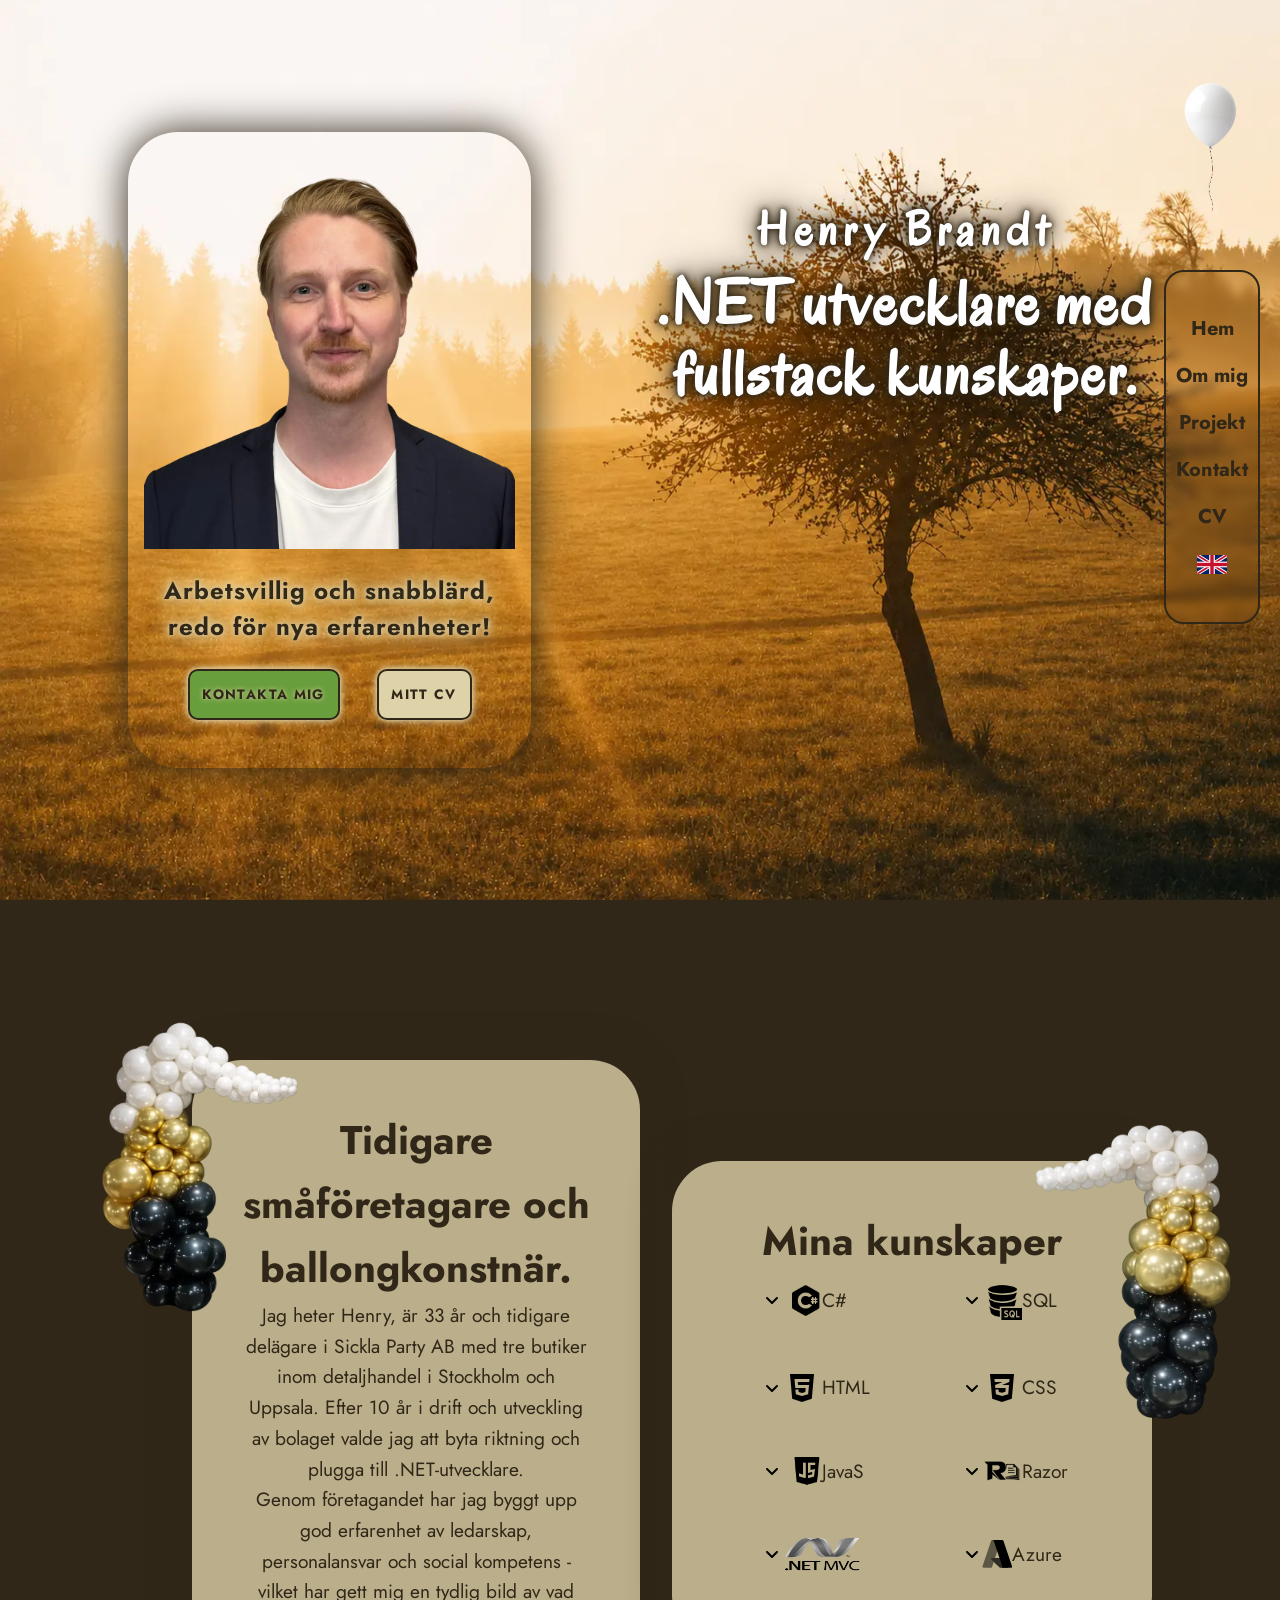
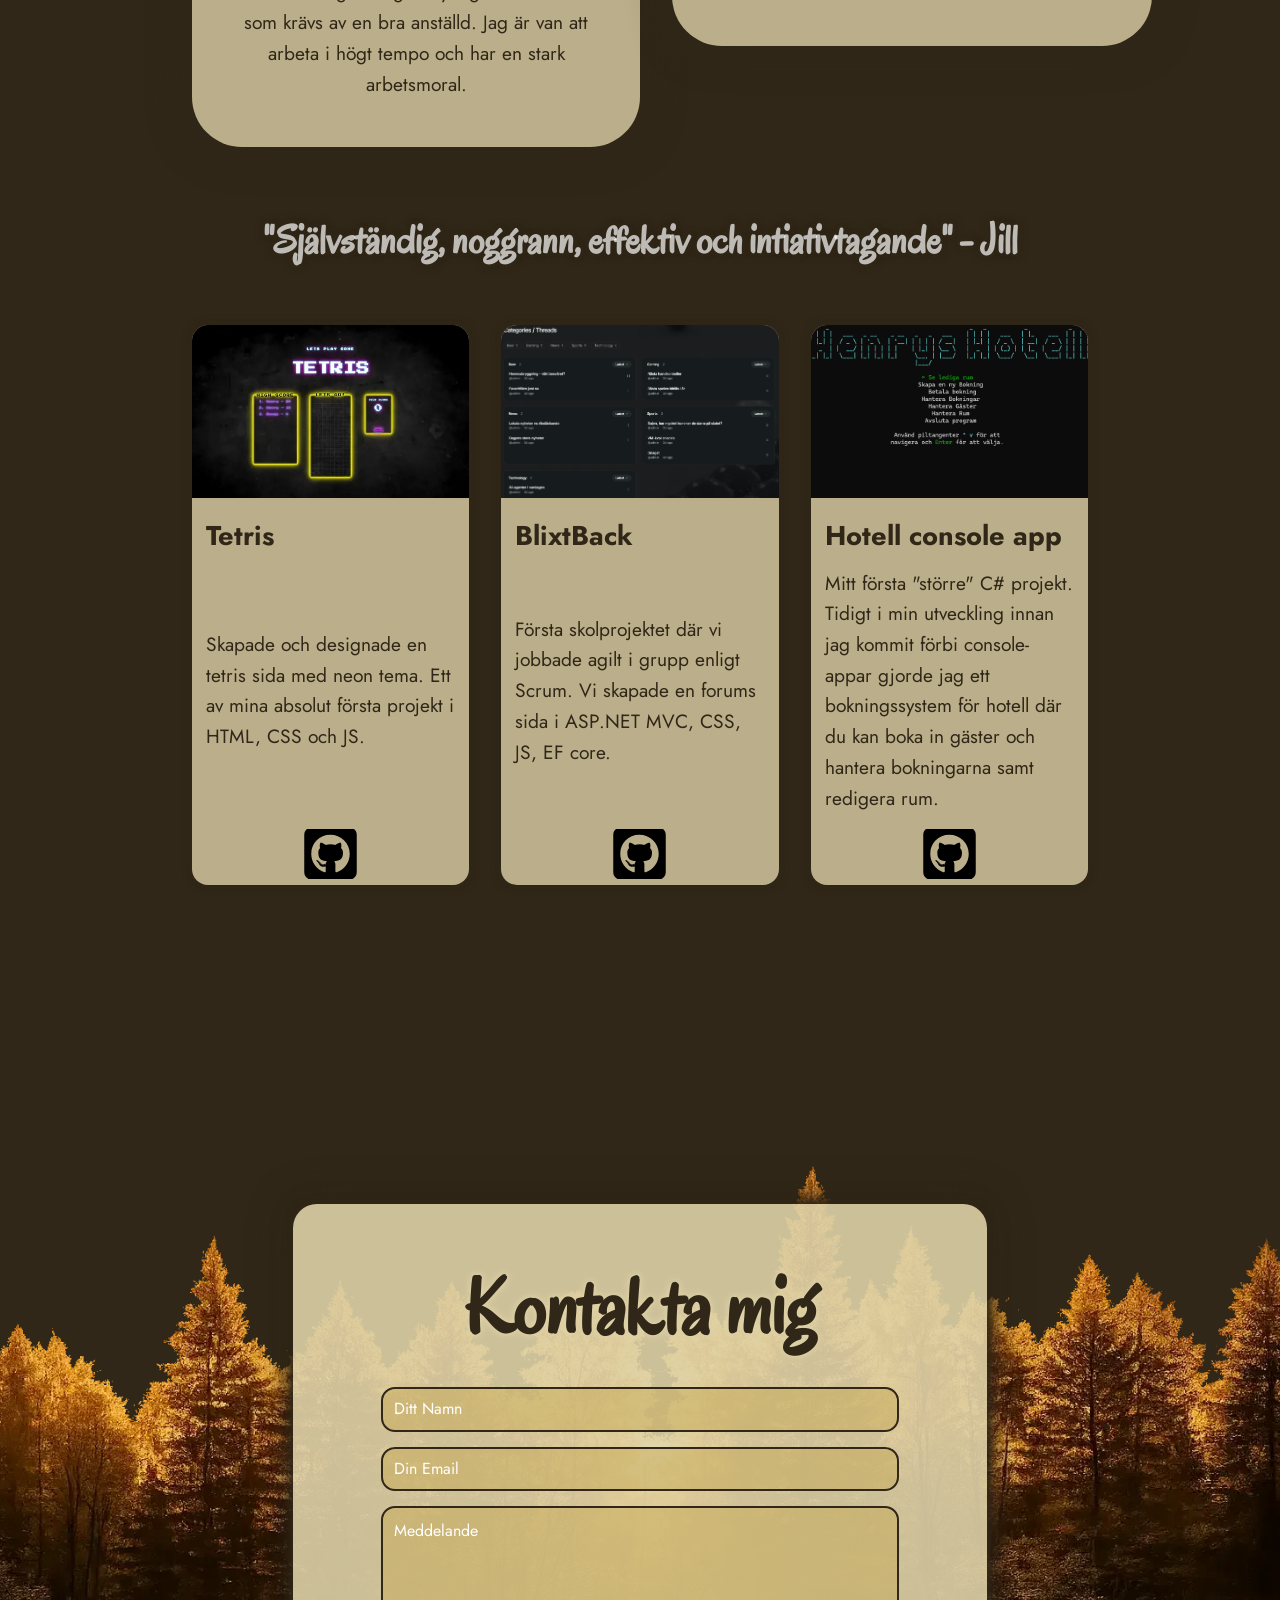
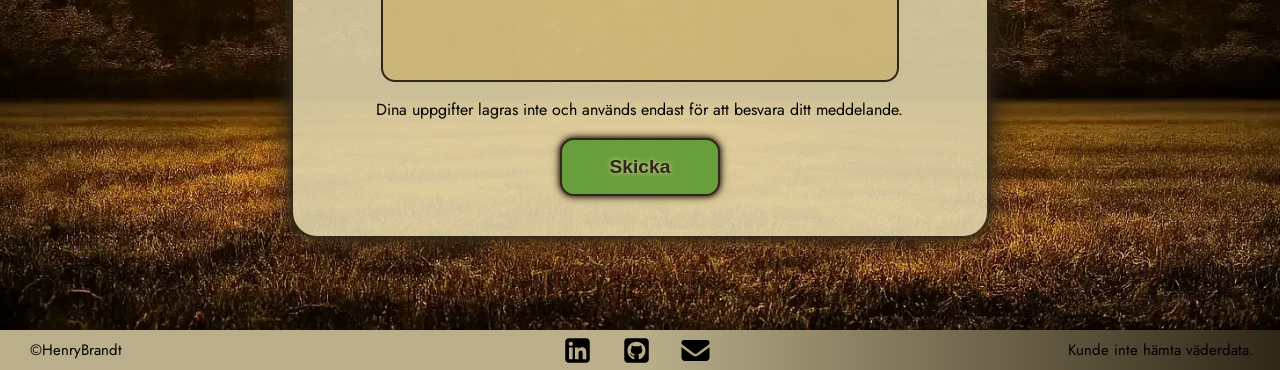
==== commit ae58c980: "feat(contact) ny bekräftelse, nytt utseende på bekräftelsen, resposivitet och översättning" ====
--- a/index.html
+++ b/index.html
@@ -352,6 +352,13 @@
             <button type="submit" id="send-email" data-i18n="send-btn">
               Skicka
             </button>
+            <div
+              id="form-status"
+              class="form-status"
+              role="status"
+              aria-live="polite"
+              hidden
+            ></div>
           </form>
         </div>
       </section>
--- a/style.css
+++ b/style.css
@@ -41,11 +41,23 @@
 }
 body {
   font-family: "jost", "Century Gothic", AppleGothic, sans-serif;
-  background: transparent;
+  background: var(--brown);
+}
+
+body::before {
+  content: "";
+  position: fixed;
+  top: 0;
+  left: 0;
+  width: 100%;
+  height: 100vh;
+  height: 100lvh;
+  z-index: -1;
   background-image: url("Images/HeroTree.webp");
   background-size: cover;
-  background-attachment: fixed;
   background-position: center;
+  background-repeat: no-repeat;
+  transform: translateZ(0);
 }
 
 .hero-container {
@@ -577,6 +589,7 @@
     margin-bottom: 2rem;
     padding: 0;
     box-sizing: border-box;
+    width: 90%;
   }
 
   .about-left-img,
@@ -584,7 +597,7 @@
     display: none;
   }
   .testamonials {
-    margin-top: 1rem;
+    margin-top: 2rem;
     font-size: 2.5rem;
   }
   @media (max-width: 480px) {
@@ -592,6 +605,16 @@
     .about-container-skills {
       max-height: none;
       padding: 1.5rem;
+    }
+    .left-about,
+    .right-about {
+      width: 100%;
+    }
+
+    .about-container,
+    .about-container-skills {
+      width: 100%;
+      max-width: none;
     }
   }
 }
@@ -824,6 +847,36 @@
 
   box-shadow: 0 10px 25px var(--gold);
 }
+.form-status {
+  margin-top: 1rem;
+  padding: 0.75rem 1rem;
+  border-radius: 6px;
+  animation: slideDown 0.3s ease;
+  font-size: 1rem;
+  line-height: 1.4;
+  overflow-wrap: anywhere;
+  box-sizing: border-box;
+  width: 100%;
+}
+.form-status.success {
+  background: #e6f4ea;
+  color: var(--beigeGold);
+}
+.form-status.error {
+  background: #fdecea;
+  color: var(--brown);
+}
+
+@keyframes slideDown {
+  from {
+    opacity: 0;
+    transform: translateY(-8px);
+  }
+  to {
+    opacity: 1;
+    transform: translateY(0);
+  }
+}
 @media (max-width: 1024px) {
   #contact-me {
     height: auto;
@@ -994,7 +1047,7 @@
   .btn {
     margin: 0.2rem;
     margin-bottom: 1.5rem;
-    font-size: 0.4rem;
+    font-size: 0.8rem;
   }
 
   .resume-btns {
